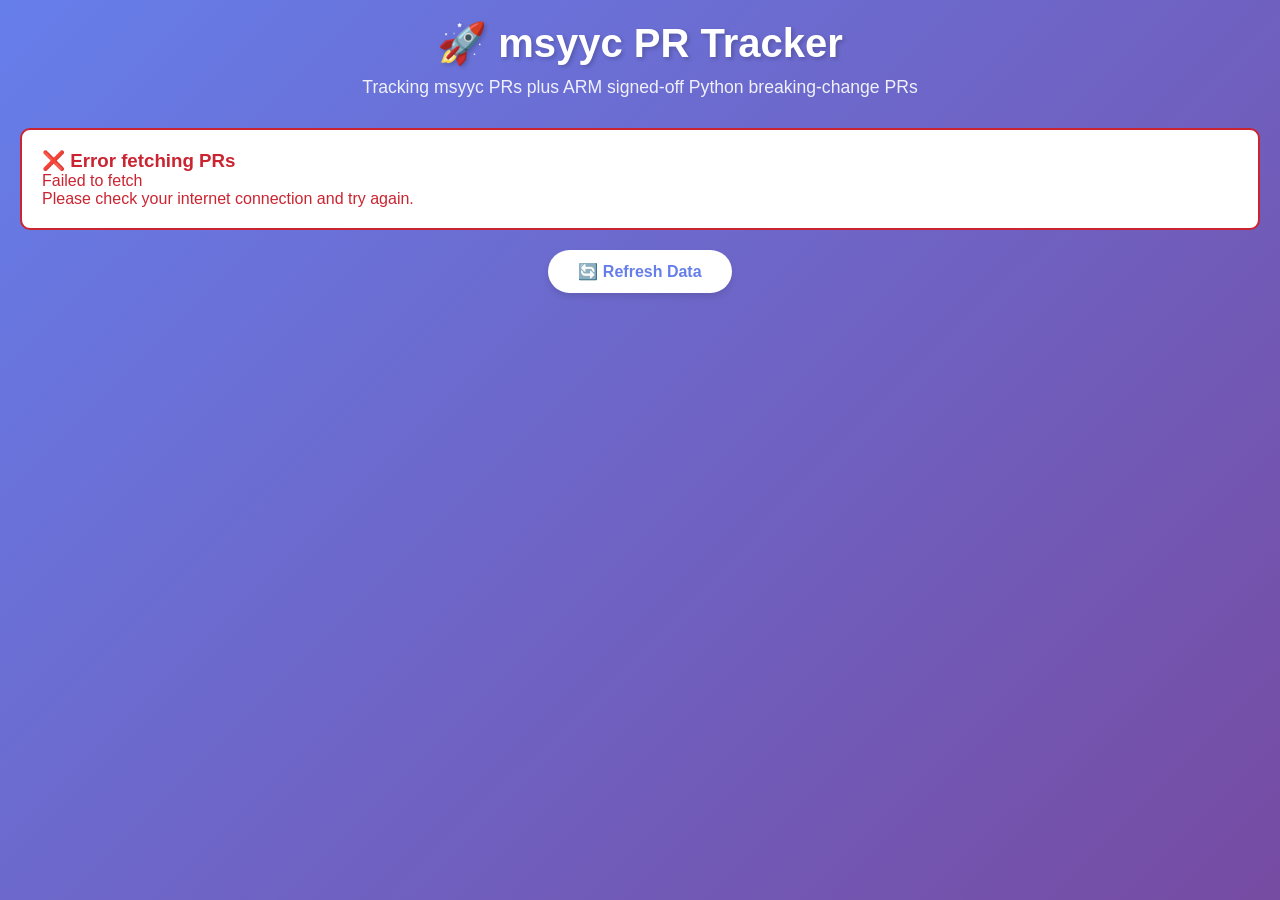
==== pr-tracker.html @ 4c2cbcf4 "Update pr-tracker.html Co-authored-by: Copilot <223556219+Copilot@users.noreply.github.com>" ====
<!DOCTYPE html>
<html lang="en">
<head>
    <meta charset="UTF-8">
    <meta name="viewport" content="width=device-width, initial-scale=1.0">
    <title>msyyc PR Tracker</title>
    <style>
        * {
            margin: 0;
            padding: 0;
            box-sizing: border-box;
        }

        body {
            font-family: -apple-system, BlinkMacSystemFont, 'Segoe UI', Roboto, Oxygen, Ubuntu, Cantarell, sans-serif;
            background: linear-gradient(135deg, #667eea 0%, #764ba2 100%);
            min-height: 100vh;
            padding: 20px;
        }

        .container {
            max-width: 1400px;
            margin: 0 auto;
        }

        .header {
            text-align: center;
            color: white;
            margin-bottom: 30px;
        }

        .header h1 {
            font-size: 2.5em;
            margin-bottom: 10px;
            text-shadow: 2px 2px 4px rgba(0,0,0,0.2);
        }

        .header .subtitle {
            font-size: 1.1em;
            opacity: 0.9;
        }

        .stats {
            display: flex;
            gap: 20px;
            margin-bottom: 30px;
            flex-wrap: wrap;
            justify-content: center;
        }

        .stat-card {
            background: white;
            padding: 20px 30px;
            border-radius: 10px;
            box-shadow: 0 4px 6px rgba(0,0,0,0.1);
            text-align: center;
            min-width: 150px;
        }

        .stat-card .number {
            font-size: 2em;
            font-weight: bold;
            color: #667eea;
        }

        .stat-card .label {
            color: #666;
            font-size: 0.9em;
            margin-top: 5px;
        }

        .loading {
            text-align: center;
            color: white;
            font-size: 1.2em;
            padding: 40px;
        }

        .spinner {
            border: 4px solid rgba(255,255,255,0.3);
            border-radius: 50%;
            border-top: 4px solid white;
            width: 40px;
            height: 40px;
            animation: spin 1s linear infinite;
            margin: 20px auto;
        }

        @keyframes spin {
            0% { transform: rotate(0deg); }
            100% { transform: rotate(360deg); }
        }

        .repo-section {
            background: white;
            border-radius: 15px;
            padding: 25px;
            margin-bottom: 30px;
            box-shadow: 0 8px 16px rgba(0,0,0,0.1);
        }

        .repo-title {
            font-size: 1.5em;
            margin-bottom: 20px;
            color: #333;
            border-bottom: 3px solid #667eea;
            padding-bottom: 10px;
            display: flex;
            align-items: center;
            gap: 10px;
        }

        .repo-title .badge {
            background: #667eea;
            color: white;
            padding: 3px 12px;
            border-radius: 20px;
            font-size: 0.6em;
            font-weight: normal;
        }

        .pr-list {
            display: grid;
            gap: 15px;
        }

        .pr-card {
            border: 1px solid #e1e4e8;
            border-radius: 8px;
            padding: 15px;
            transition: all 0.3s ease;
            background: #fafbfc;
        }

        .pr-card:hover {
            box-shadow: 0 4px 8px rgba(0,0,0,0.1);
            transform: translateY(-2px);
            background: white;
        }

        .pr-card.draft {
            opacity: 0.6;
            background: #f0f0f0;
            border-style: dashed;
        }

        .pr-header {
            display: flex;
            align-items: start;
            gap: 10px;
            margin-bottom: 10px;
        }

        .pr-number {
            background: #667eea;
            color: white;
            padding: 4px 10px;
            border-radius: 5px;
            font-weight: bold;
            font-size: 0.9em;
            flex-shrink: 0;
        }

        .pr-title {
            font-size: 1.1em;
            color: #0366d6;
            text-decoration: none;
            font-weight: 600;
            flex: 1;
            word-break: break-word;
        }

        .pr-title:hover {
            text-decoration: underline;
        }

        .pr-meta {
            display: flex;
            flex-wrap: wrap;
            gap: 15px;
            font-size: 0.85em;
            color: #586069;
            margin-top: 10px;
        }

        .pr-meta-item {
            display: flex;
            align-items: center;
            gap: 5px;
        }

        .pr-meta-item strong {
            color: #333;
        }

        .state-badge {
            display: inline-block;
            padding: 3px 10px;
            border-radius: 20px;
            font-size: 0.85em;
            font-weight: 600;
        }

        .state-open {
            background: #dcffe4;
            color: #22863a;
        }

        .state-closed {
            background: #ffd1d1;
            color: #cb2431;
        }

        .state-merged {
            background: #e1d4ff;
            color: #6f42c1;
        }

        .ci-status-badge {
            display: inline-flex;
            align-items: center;
            gap: 4px;
            padding: 3px 10px;
            border-radius: 20px;
            font-size: 0.85em;
            font-weight: 600;
        }

        .ci-success {
            background: #dcffe4;
            color: #22863a;
        }

        .ci-failure {
            background: #ffd1d1;
            color: #cb2431;
        }

        .ci-pending {
            background: #fff8c5;
            color: #735c0f;
        }

        .ci-none {
            background: #f1f1f1;
            color: #666;
        }

        .labels {
            display: flex;
            flex-wrap: wrap;
            gap: 5px;
            margin-top: 10px;
        }

        .label {
            padding: 2px 8px;
            border-radius: 3px;
            font-size: 0.75em;
            font-weight: 600;
        }

        .error {
            background: #fff;
            border: 2px solid #cb2431;
            border-radius: 10px;
            padding: 20px;
            margin: 20px 0;
            color: #cb2431;
        }

        .refresh-btn {
            background: white;
            border: none;
            padding: 12px 30px;
            border-radius: 25px;
            font-size: 1em;
            font-weight: 600;
            color: #667eea;
            cursor: pointer;
            box-shadow: 0 4px 6px rgba(0,0,0,0.1);
            transition: all 0.3s ease;
            display: block;
            margin: 20px auto;
        }

        .refresh-btn:hover {
            transform: translateY(-2px);
            box-shadow: 0 6px 12px rgba(0,0,0,0.15);
        }

        .refresh-btn:active {
            transform: translateY(0);
        }

        .last-updated {
            text-align: center;
            color: white;
            opacity: 0.8;
            font-size: 0.9em;
            margin-top: 20px;
        }

        .empty-state {
            text-align: center;
            padding: 40px;
            color: #666;
            font-style: italic;
        }
    </style>
</head>
<body>
    <div class="container">
        <div class="header">
            <h1>🚀 msyyc PR Tracker</h1>
            <div class="subtitle">Tracking msyyc PRs plus ARM signed-off Python breaking-change PRs</div>
        </div>

        <div id="loading" class="loading">
            <div class="spinner"></div>
            <div>Fetching PRs from GitHub...</div>
        </div>

        <div id="stats" style="display: none;">
            <div class="stats">
                <div class="stat-card">
                    <div class="number" id="total-prs">0</div>
                    <div class="label">Total Open PRs</div>
                </div>
                <div class="stat-card">
                    <div class="number" id="typespec-count">0</div>
                    <div class="label">TypeSpec Repo</div>
                </div>
                <div class="stat-card">
                    <div class="number" id="typespec-azure-count">0</div>
                    <div class="label">TypeSpec-Azure Repo</div>
                </div>
                <div class="stat-card">
                    <div class="number" id="autorest-python-count">0</div>
                    <div class="label">Autorest.Python Repo</div>
                </div>
            </div>
        </div>

        <div id="content"></div>

        <button class="refresh-btn" onclick="fetchAllPRs()" style="display: none;" id="refresh-btn">
            🔄 Refresh Data
        </button>

        <div class="last-updated" id="last-updated" style="display: none;"></div>
    </div>

    <script>
        const BREAKING_CHANGE_QUERY = 'is:open is:pr label:CI-BreakingChange-Python-Track2,CI-BreakingChange-Python,BreakingChange-Python-Sdk,BreakingChange-Python-Sdk-Suppression -label:Approved-SdkBreakingChange-Python,BreakingChange-Python-Sdk-Suppression-Approved,BreakingChange-Python-Sdk-Approved label:ARMSignedOff';
        const REPOS = [
            { owner: 'microsoft', name: 'typespec', fullName: 'microsoft/typespec' },
            { owner: 'Azure', name: 'typespec-azure', fullName: 'Azure/typespec-azure' },
            { owner: 'Azure', name: 'autorest.python', fullName: 'Azure/autorest.python' },
            { owner: 'Azure', name: 'azure-rest-api-specs', fullName: 'Azure/azure-rest-api-specs', searchQuery: BREAKING_CHANGE_QUERY },
            { owner: 'Azure', name: 'azure-rest-api-specs-pr', fullName: 'Azure/azure-rest-api-specs-pr', searchQuery: BREAKING_CHANGE_QUERY }
        ];

        const USERNAME = 'msyyc';
        const IGNORED_PRS = [9427, 9530, 9553, 9577, 9730, 9742, 9835, 9838, 9872];
        const IGNORED_DRAFT_PRS = [9778, 9468];

        function getHeaders() {
            return {
                'Accept': 'application/vnd.github.v3+json'
            };
        }

        async function fetchCIStatus(repo, pr) {
            try {
                const url = `https://api.github.com/repos/${repo.owner}/${repo.name}/commits/${pr.head.sha}/check-runs`;
                const response = await fetch(url, {
                    headers: getHeaders()
                });

                if (!response.ok) {
                    console.warn(`Failed to fetch CI status for PR #${pr.number}`);
                    return { state: 'none', total: 0 };
                }

                const data = await response.json();
                const checkRuns = data.check_runs || [];

                if (checkRuns.length === 0) {
                    return { state: 'none', total: 0 };
                }

                // Count check results
                const total = checkRuns.length;
                const success = checkRuns.filter(run => run.conclusion === 'success').length;
                const failure = checkRuns.filter(run => run.conclusion === 'failure' || run.conclusion === 'cancelled').length;
                const pending = checkRuns.filter(run => run.status === 'in_progress' || run.status === 'queued' || run.conclusion === null).length;

                // Determine overall state
                let state;
                if (pending > 0) {
                    state = 'pending';
                } else if (failure > 0) {
                    state = 'failure';
                } else if (success === total) {
                    state = 'success';
                } else {
                    state = 'none';
                }

                return { state, total, success, failure, pending };
            } catch (error) {
                console.warn(`Error fetching CI status for PR #${pr.number}:`, error);
                return { state: 'none', total: 0 };
            }
        }

        async function fetchPRsFromRepo(repo) {
            delete repo.searchUnavailableReason;

            if (repo.searchQuery) {
                return fetchPRsBySearch(repo);
            }

            const prs = [];
            let page = 1;
            const perPage = 100;

            while (true) {
                const url = `https://api.github.com/repos/${repo.owner}/${repo.name}/pulls?state=open&per_page=${perPage}&page=${page}`;
                
                try {
                    const response = await fetch(url, {
                        headers: getHeaders()
                    });

                    if (!response.ok) {
                        if (response.status === 403) {
                            const rateLimitRemaining = response.headers.get('X-RateLimit-Remaining');
                            const rateLimitReset = response.headers.get('X-RateLimit-Reset');
                            const resetDate = rateLimitReset ? new Date(rateLimitReset * 1000).toLocaleTimeString() : 'unknown';
                            
                            throw new Error(`GitHub API rate limit exceeded. Unauthenticated requests are limited to 60 per hour. Rate limit resets at ${resetDate}. Note: This tracker uses unauthenticated GitHub API requests.`);
                        }
                        throw new Error(`GitHub API error: ${response.status} ${response.statusText}`);
                    }

                    const data = await response.json();
                    
                    if (data.length === 0) break;

                    // Filter PRs where author is msyyc or assignee is msyyc
                    // For typespec repo, also include PRs with label 'emitter:client:python'
                    const filteredPRs = data.filter(pr => {
                        const isAuthor = pr.user && pr.user.login === USERNAME;
                        const isAssignee = pr.assignees && pr.assignees.some(assignee => assignee.login === USERNAME);
                        const hasClientPythonLabel = repo.name === 'typespec' && pr.labels && pr.labels.some(label => label.name === 'emitter:client:python');
                        return isAuthor || isAssignee || hasClientPythonLabel;
                    });

                    // Fetch CI status for each filtered PR
                    const prsWithCI = await Promise.all(
                        filteredPRs.map(async pr => {
                            const ciStatus = await fetchCIStatus(repo, pr);
                            return { ...pr, ciStatus };
                        })
                    );

                    prs.push(...prsWithCI);

                    // If we got less than perPage results, we've reached the end
                    if (data.length < perPage) break;

                    page++;
                } catch (error) {
                    console.error(`Error fetching PRs from ${repo.fullName}:`, error);
                    throw error;
                }
            }

            return prs;
        }

        async function fetchPRDetail(repo, prNumber) {
            const url = `https://api.github.com/repos/${repo.owner}/${repo.name}/pulls/${prNumber}`;
            const response = await fetch(url, {
                headers: getHeaders()
            });

            if (!response.ok) {
                console.warn(`Failed to fetch PR details for #${prNumber} in ${repo.fullName}`);
                return null;
            }

            return response.json();
        }

        async function fetchPRsBySearch(repo) {
            const prs = [];
            let page = 1;
            const perPage = 100;
            const query = `${repo.searchQuery} repo:${repo.fullName}`;

            while (true) {
                const url = `https://api.github.com/search/issues?q=${encodeURIComponent(query)}&per_page=${perPage}&page=${page}`;

                const response = await fetch(url, {
                    headers: getHeaders()
                });

                if (!response.ok) {
                    if (response.status === 422) {
                        const errorData = await response.json();
                        const inaccessible = (errorData.errors || []).some(error =>
                            typeof error.message === 'string' &&
                            error.message.includes('cannot be searched')
                        );
                        if (inaccessible) {
                            repo.searchUnavailableReason = 'Repository cannot be queried by unauthenticated GitHub API requests.';
                            console.warn(`Skipping ${repo.fullName}: ${repo.searchUnavailableReason}`);
                            return [];
                        }
                    }
                    throw new Error(`GitHub API error: ${response.status} ${response.statusText}`);
                }

                const data = await response.json();
                const items = data.items || [];

                if (items.length === 0) break;

                const detailedPRs = await Promise.all(
                    items.map(item => fetchPRDetail(repo, item.number))
                );
                const validPRs = detailedPRs.filter(Boolean);

                const prsWithCI = await Promise.all(
                    validPRs.map(async pr => {
                        const ciStatus = await fetchCIStatus(repo, pr);
                        return { ...pr, ciStatus, trackerRole: '🔖 Label Match' };
                    })
                );

                prs.push(...prsWithCI);

                if (items.length < perPage) break;
                page++;
            }

            return prs;
        }

        async function fetchAllPRs() {
            const loadingEl = document.getElementById('loading');
            const contentEl = document.getElementById('content');
            const statsEl = document.getElementById('stats');
            const refreshBtn = document.getElementById('refresh-btn');
            const lastUpdatedEl = document.getElementById('last-updated');

            loadingEl.style.display = 'block';
            contentEl.innerHTML = '';
            statsEl.style.display = 'none';
            refreshBtn.style.display = 'none';
            lastUpdatedEl.style.display = 'none';

            try {
                const results = await Promise.all(
                    REPOS.map(async repo => {
                        const prs = await fetchPRsFromRepo(repo);
                        return { repo, prs };
                    })
                );

                loadingEl.style.display = 'none';
                statsEl.style.display = 'block';
                refreshBtn.style.display = 'block';
                lastUpdatedEl.style.display = 'block';

                // Filter out ignored PRs (only for typespec repo)
                results.forEach(result => {
                    if (result.repo.name === 'typespec') {
                        result.prs = result.prs.filter(pr => !IGNORED_PRS.includes(pr.number));
                        result.prs = result.prs.filter(pr => !(IGNORED_DRAFT_PRS.includes(pr.number) && pr.draft));
                    }
                });

                // Calculate stats
                let totalPRs = 0;
                const repoStats = {};

                results.forEach(({ repo, prs }) => {
                    totalPRs += prs.length;
                    repoStats[repo.name] = prs.length;
                });

                document.getElementById('total-prs').textContent = totalPRs;
                document.getElementById('typespec-count').textContent = repoStats['typespec'] || 0;
                document.getElementById('typespec-azure-count').textContent = repoStats['typespec-azure'] || 0;
                document.getElementById('autorest-python-count').textContent = repoStats['autorest.python'] || 0;

                // Display PRs by repo
                results.forEach(({ repo, prs }) => {
                    const section = document.createElement('div');
                    section.className = 'repo-section';

                    const title = document.createElement('div');
                    title.className = 'repo-title';
                    title.innerHTML = `
                        <span>${repo.fullName}</span>
                        <span class="badge">${prs.length} PRs</span>
                    `;
                    section.appendChild(title);

                    if (prs.length === 0) {
                        const emptyState = document.createElement('div');
                        emptyState.className = 'empty-state';
                        emptyState.textContent = repo.searchUnavailableReason || 'No matching PRs found';
                        section.appendChild(emptyState);
                    } else {
                        const prList = document.createElement('div');
                        prList.className = 'pr-list';

                        // Sort PRs by PR number descending (largest first)
                        prs.sort((a, b) => b.number - a.number);

                        prs.forEach(pr => {
                            const prCard = createPRCard(pr);
                            prList.appendChild(prCard);
                        });

                        section.appendChild(prList);
                    }

                    contentEl.appendChild(section);
                });

                // Update last updated time
                const now = new Date();
                lastUpdatedEl.textContent = `Last updated: ${now.toLocaleString()}`;

            } catch (error) {
                loadingEl.style.display = 'none';
                const isRateLimitError = error.message.includes('rate limit');
                contentEl.innerHTML = `
                    <div class="error">
                        <h3>❌ Error fetching PRs</h3>
                        <p>${error.message}</p>
                        ${isRateLimitError ? 
                            '<p><strong>💡 Note:</strong> GitHub limits unauthenticated API requests to 60 per hour. Please wait for the rate limit to reset or try again later.</p>' : 
                            '<p>Please check your internet connection and try again.</p>'
                        }
                    </div>
                `;
                refreshBtn.style.display = 'block';
            }
        }

        function createPRCard(pr) {
            const card = document.createElement('div');
            card.className = 'pr-card' + (pr.draft ? ' draft' : '');

            const stateClass = pr.merged_at ? 'state-merged' : `state-${pr.state}`;
            const stateText = pr.merged_at ? 'Merged' : pr.state.charAt(0).toUpperCase() + pr.state.slice(1);

            const isAuthor = pr.user && pr.user.login === USERNAME;
            const isAssignee = pr.assignees && pr.assignees.some(assignee => assignee.login === USERNAME);
            const role = pr.trackerRole || (isAuthor ? '👤 Author' : isAssignee ? '📋 Assignee' : '🔖 Query Match');

            const createdDate = new Date(pr.created_at).toLocaleDateString();
            const updatedDate = new Date(pr.updated_at).toLocaleDateString();

            // CI Status display
            let ciStatusHTML = '';
            if (pr.ciStatus) {
                const { state, total, success, failure, pending } = pr.ciStatus;
                let ciIcon = '';
                let ciText = '';
                let ciClass = '';

                switch (state) {
                    case 'success':
                        ciIcon = '✓';
                        ciText = `CI: ${success}/${total} passed`;
                        ciClass = 'ci-success';
                        break;
                    case 'failure':
                        ciIcon = '✗';
                        ciText = `CI: ${failure} failed`;
                        ciClass = 'ci-failure';
                        break;
                    case 'pending':
                        ciIcon = '●';
                        ciText = `CI: ${pending} pending`;
                        ciClass = 'ci-pending';
                        break;
                    case 'none':
                        ciIcon = '○';
                        ciText = 'No CI';
                        ciClass = 'ci-none';
                        break;
                }

                ciStatusHTML = `
                    <span class="pr-meta-item">
                        <span class="ci-status-badge ${ciClass}">${ciIcon} ${ciText}</span>
                    </span>
                `;
            }

            card.innerHTML = `
                <div class="pr-header">
                    <span class="pr-number">#${pr.number}</span>
                    <a href="${pr.html_url}" target="_blank" class="pr-title">${escapeHtml(pr.title)}</a>
                </div>
                <div class="pr-meta">
                    ${ciStatusHTML}
                    <span class="pr-meta-item">
                        <strong>Role:</strong> ${role}
                    </span>
                    <span class="pr-meta-item">
                        <strong>Created:</strong> ${createdDate}
                    </span>
                    <span class="pr-meta-item">
                        <strong>Updated:</strong> ${updatedDate}
                    </span>
                    ${pr.user ? `
                    <span class="pr-meta-item">
                        <strong>By:</strong> ${pr.user.login}
                    </span>
                    ` : ''}
                </div>
                ${pr.labels && pr.labels.length > 0 ? `
                <div class="labels">
                    ${pr.labels.map(label => `
                        <span class="label" style="background: #${label.color}; color: ${getContrastColor(label.color)}">
                            ${escapeHtml(label.name)}
                        </span>
                    `).join('')}
                </div>
                ` : ''}
            `;

            return card;
        }

        function escapeHtml(text) {
            const map = {
                '&': '&amp;',
                '<': '&lt;',
                '>': '&gt;',
                '"': '&quot;',
                "'": '&#039;'
            };
            return text.replace(/[&<>"']/g, m => map[m]);
        }

        function getContrastColor(hexColor) {
            // Convert hex to RGB
            const r = parseInt(hexColor.substr(0, 2), 16);
            const g = parseInt(hexColor.substr(2, 2), 16);
            const b = parseInt(hexColor.substr(4, 2), 16);
            
            // Calculate luminance
            const luminance = (0.299 * r + 0.587 * g + 0.114 * b) / 255;
            
            return luminance > 0.5 ? '#000' : '#fff';
        }

        // Fetch PRs on page load
        fetchAllPRs();
    </script>
</body>
</html>
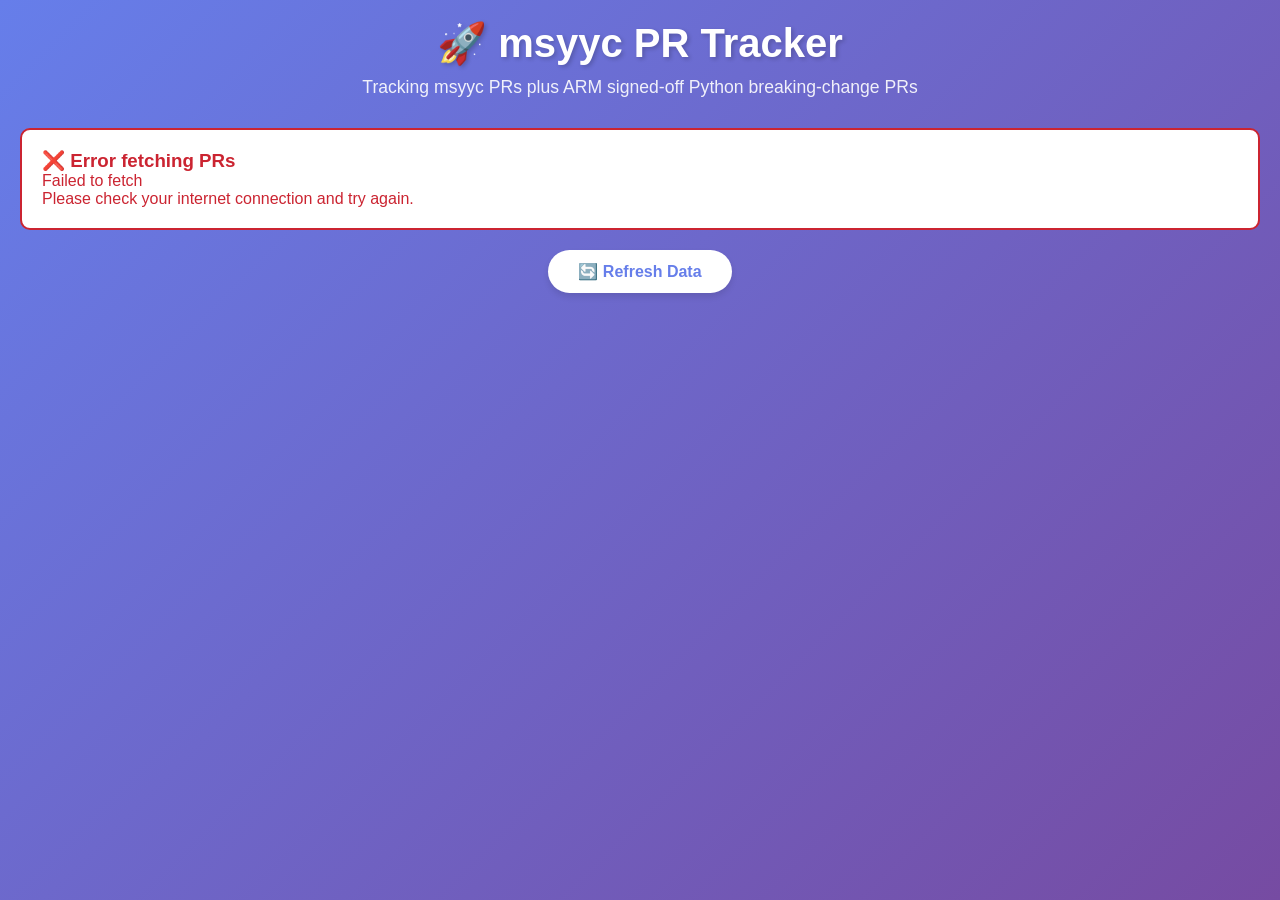
==== commit 511f7ee2: "Revert "Update files" This reverts commit 768d58f8cb196ba910398ebeabc36f434da831b3.  Co-authored-by:" ====
(no text change in the page or its own stylesheets)
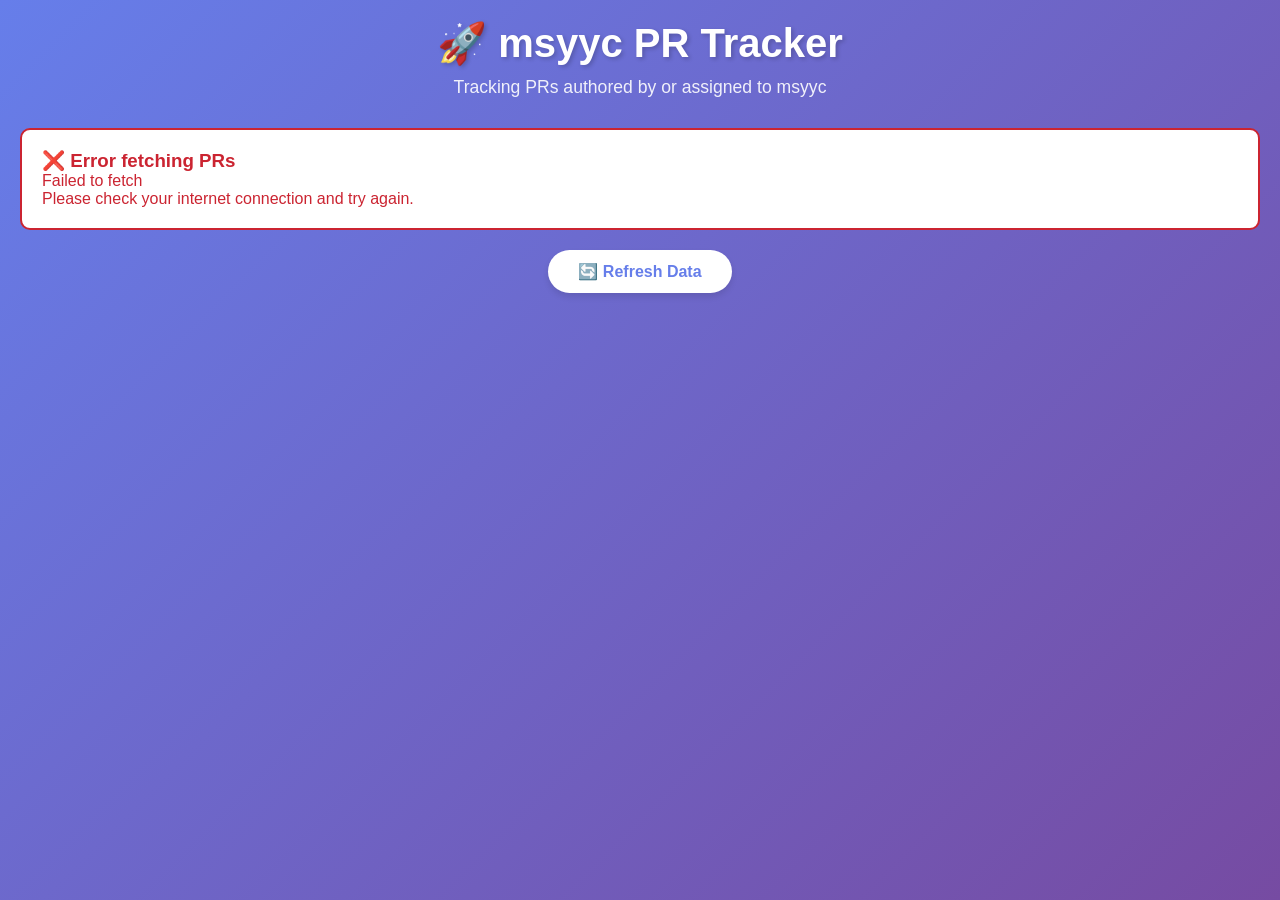
==== commit dd44d4ac: "Revert "Update pr-tracker.html" This reverts commit 4c2cbcf428eb757cc6aadbf93d0124b4676226cc.  Co-au" ====
--- a/pr-tracker.html
+++ b/pr-tracker.html
@@ -1,773 +1,695 @@
-<!DOCTYPE html>
-<html lang="en">
-<head>
-    <meta charset="UTF-8">
-    <meta name="viewport" content="width=device-width, initial-scale=1.0">
-    <title>msyyc PR Tracker</title>
-    <style>
-        * {
-            margin: 0;
-            padding: 0;
-            box-sizing: border-box;
-        }
-
-        body {
-            font-family: -apple-system, BlinkMacSystemFont, 'Segoe UI', Roboto, Oxygen, Ubuntu, Cantarell, sans-serif;
-            background: linear-gradient(135deg, #667eea 0%, #764ba2 100%);
-            min-height: 100vh;
-            padding: 20px;
-        }
-
-        .container {
-            max-width: 1400px;
-            margin: 0 auto;
-        }
-
-        .header {
-            text-align: center;
-            color: white;
-            margin-bottom: 30px;
-        }
-
-        .header h1 {
-            font-size: 2.5em;
-            margin-bottom: 10px;
-            text-shadow: 2px 2px 4px rgba(0,0,0,0.2);
-        }
-
-        .header .subtitle {
-            font-size: 1.1em;
-            opacity: 0.9;
-        }
-
-        .stats {
-            display: flex;
-            gap: 20px;
-            margin-bottom: 30px;
-            flex-wrap: wrap;
-            justify-content: center;
-        }
-
-        .stat-card {
-            background: white;
-            padding: 20px 30px;
-            border-radius: 10px;
-            box-shadow: 0 4px 6px rgba(0,0,0,0.1);
-            text-align: center;
-            min-width: 150px;
-        }
-
-        .stat-card .number {
-            font-size: 2em;
-            font-weight: bold;
-            color: #667eea;
-        }
-
-        .stat-card .label {
-            color: #666;
-            font-size: 0.9em;
-            margin-top: 5px;
-        }
-
-        .loading {
-            text-align: center;
-            color: white;
-            font-size: 1.2em;
-            padding: 40px;
-        }
-
-        .spinner {
-            border: 4px solid rgba(255,255,255,0.3);
-            border-radius: 50%;
-            border-top: 4px solid white;
-            width: 40px;
-            height: 40px;
-            animation: spin 1s linear infinite;
-            margin: 20px auto;
-        }
-
-        @keyframes spin {
-            0% { transform: rotate(0deg); }
-            100% { transform: rotate(360deg); }
-        }
-
-        .repo-section {
-            background: white;
-            border-radius: 15px;
-            padding: 25px;
-            margin-bottom: 30px;
-            box-shadow: 0 8px 16px rgba(0,0,0,0.1);
-        }
-
-        .repo-title {
-            font-size: 1.5em;
-            margin-bottom: 20px;
-            color: #333;
-            border-bottom: 3px solid #667eea;
-            padding-bottom: 10px;
-            display: flex;
-            align-items: center;
-            gap: 10px;
-        }
-
-        .repo-title .badge {
-            background: #667eea;
-            color: white;
-            padding: 3px 12px;
-            border-radius: 20px;
-            font-size: 0.6em;
-            font-weight: normal;
-        }
-
-        .pr-list {
-            display: grid;
-            gap: 15px;
-        }
-
-        .pr-card {
-            border: 1px solid #e1e4e8;
-            border-radius: 8px;
-            padding: 15px;
-            transition: all 0.3s ease;
-            background: #fafbfc;
-        }
-
-        .pr-card:hover {
-            box-shadow: 0 4px 8px rgba(0,0,0,0.1);
-            transform: translateY(-2px);
-            background: white;
-        }
-
-        .pr-card.draft {
-            opacity: 0.6;
-            background: #f0f0f0;
-            border-style: dashed;
-        }
-
-        .pr-header {
-            display: flex;
-            align-items: start;
-            gap: 10px;
-            margin-bottom: 10px;
-        }
-
-        .pr-number {
-            background: #667eea;
-            color: white;
-            padding: 4px 10px;
-            border-radius: 5px;
-            font-weight: bold;
-            font-size: 0.9em;
-            flex-shrink: 0;
-        }
-
-        .pr-title {
-            font-size: 1.1em;
-            color: #0366d6;
-            text-decoration: none;
-            font-weight: 600;
-            flex: 1;
-            word-break: break-word;
-        }
-
-        .pr-title:hover {
-            text-decoration: underline;
-        }
-
-        .pr-meta {
-            display: flex;
-            flex-wrap: wrap;
-            gap: 15px;
-            font-size: 0.85em;
-            color: #586069;
-            margin-top: 10px;
-        }
-
-        .pr-meta-item {
-            display: flex;
-            align-items: center;
-            gap: 5px;
-        }
-
-        .pr-meta-item strong {
-            color: #333;
-        }
-
-        .state-badge {
-            display: inline-block;
-            padding: 3px 10px;
-            border-radius: 20px;
-            font-size: 0.85em;
-            font-weight: 600;
-        }
-
-        .state-open {
-            background: #dcffe4;
-            color: #22863a;
-        }
-
-        .state-closed {
-            background: #ffd1d1;
-            color: #cb2431;
-        }
-
-        .state-merged {
-            background: #e1d4ff;
-            color: #6f42c1;
-        }
-
-        .ci-status-badge {
-            display: inline-flex;
-            align-items: center;
-            gap: 4px;
-            padding: 3px 10px;
-            border-radius: 20px;
-            font-size: 0.85em;
-            font-weight: 600;
-        }
-
-        .ci-success {
-            background: #dcffe4;
-            color: #22863a;
-        }
-
-        .ci-failure {
-            background: #ffd1d1;
-            color: #cb2431;
-        }
-
-        .ci-pending {
-            background: #fff8c5;
-            color: #735c0f;
-        }
-
-        .ci-none {
-            background: #f1f1f1;
-            color: #666;
-        }
-
-        .labels {
-            display: flex;
-            flex-wrap: wrap;
-            gap: 5px;
-            margin-top: 10px;
-        }
-
-        .label {
-            padding: 2px 8px;
-            border-radius: 3px;
-            font-size: 0.75em;
-            font-weight: 600;
-        }
-
-        .error {
-            background: #fff;
-            border: 2px solid #cb2431;
-            border-radius: 10px;
-            padding: 20px;
-            margin: 20px 0;
-            color: #cb2431;
-        }
-
-        .refresh-btn {
-            background: white;
-            border: none;
-            padding: 12px 30px;
-            border-radius: 25px;
-            font-size: 1em;
-            font-weight: 600;
-            color: #667eea;
-            cursor: pointer;
-            box-shadow: 0 4px 6px rgba(0,0,0,0.1);
-            transition: all 0.3s ease;
-            display: block;
-            margin: 20px auto;
-        }
-
-        .refresh-btn:hover {
-            transform: translateY(-2px);
-            box-shadow: 0 6px 12px rgba(0,0,0,0.15);
-        }
-
-        .refresh-btn:active {
-            transform: translateY(0);
-        }
-
-        .last-updated {
-            text-align: center;
-            color: white;
-            opacity: 0.8;
-            font-size: 0.9em;
-            margin-top: 20px;
-        }
-
-        .empty-state {
-            text-align: center;
-            padding: 40px;
-            color: #666;
-            font-style: italic;
-        }
-    </style>
-</head>
-<body>
-    <div class="container">
-        <div class="header">
-            <h1>🚀 msyyc PR Tracker</h1>
-            <div class="subtitle">Tracking msyyc PRs plus ARM signed-off Python breaking-change PRs</div>
-        </div>
-
-        <div id="loading" class="loading">
-            <div class="spinner"></div>
-            <div>Fetching PRs from GitHub...</div>
-        </div>
-
-        <div id="stats" style="display: none;">
-            <div class="stats">
-                <div class="stat-card">
-                    <div class="number" id="total-prs">0</div>
-                    <div class="label">Total Open PRs</div>
-                </div>
-                <div class="stat-card">
-                    <div class="number" id="typespec-count">0</div>
-                    <div class="label">TypeSpec Repo</div>
-                </div>
-                <div class="stat-card">
-                    <div class="number" id="typespec-azure-count">0</div>
-                    <div class="label">TypeSpec-Azure Repo</div>
-                </div>
-                <div class="stat-card">
-                    <div class="number" id="autorest-python-count">0</div>
-                    <div class="label">Autorest.Python Repo</div>
-                </div>
-            </div>
-        </div>
-
-        <div id="content"></div>
-
-        <button class="refresh-btn" onclick="fetchAllPRs()" style="display: none;" id="refresh-btn">
-            🔄 Refresh Data
-        </button>
-
-        <div class="last-updated" id="last-updated" style="display: none;"></div>
-    </div>
-
-    <script>
-        const BREAKING_CHANGE_QUERY = 'is:open is:pr label:CI-BreakingChange-Python-Track2,CI-BreakingChange-Python,BreakingChange-Python-Sdk,BreakingChange-Python-Sdk-Suppression -label:Approved-SdkBreakingChange-Python,BreakingChange-Python-Sdk-Suppression-Approved,BreakingChange-Python-Sdk-Approved label:ARMSignedOff';
-        const REPOS = [
-            { owner: 'microsoft', name: 'typespec', fullName: 'microsoft/typespec' },
-            { owner: 'Azure', name: 'typespec-azure', fullName: 'Azure/typespec-azure' },
-            { owner: 'Azure', name: 'autorest.python', fullName: 'Azure/autorest.python' },
-            { owner: 'Azure', name: 'azure-rest-api-specs', fullName: 'Azure/azure-rest-api-specs', searchQuery: BREAKING_CHANGE_QUERY },
-            { owner: 'Azure', name: 'azure-rest-api-specs-pr', fullName: 'Azure/azure-rest-api-specs-pr', searchQuery: BREAKING_CHANGE_QUERY }
-        ];
-
-        const USERNAME = 'msyyc';
-        const IGNORED_PRS = [9427, 9530, 9553, 9577, 9730, 9742, 9835, 9838, 9872];
-        const IGNORED_DRAFT_PRS = [9778, 9468];
-
-        function getHeaders() {
-            return {
-                'Accept': 'application/vnd.github.v3+json'
-            };
-        }
-
-        async function fetchCIStatus(repo, pr) {
-            try {
-                const url = `https://api.github.com/repos/${repo.owner}/${repo.name}/commits/${pr.head.sha}/check-runs`;
-                const response = await fetch(url, {
-                    headers: getHeaders()
-                });
-
-                if (!response.ok) {
-                    console.warn(`Failed to fetch CI status for PR #${pr.number}`);
-                    return { state: 'none', total: 0 };
-                }
-
-                const data = await response.json();
-                const checkRuns = data.check_runs || [];
-
-                if (checkRuns.length === 0) {
-                    return { state: 'none', total: 0 };
-                }
-
-                // Count check results
-                const total = checkRuns.length;
-                const success = checkRuns.filter(run => run.conclusion === 'success').length;
-                const failure = checkRuns.filter(run => run.conclusion === 'failure' || run.conclusion === 'cancelled').length;
-                const pending = checkRuns.filter(run => run.status === 'in_progress' || run.status === 'queued' || run.conclusion === null).length;
-
-                // Determine overall state
-                let state;
-                if (pending > 0) {
-                    state = 'pending';
-                } else if (failure > 0) {
-                    state = 'failure';
-                } else if (success === total) {
-                    state = 'success';
-                } else {
-                    state = 'none';
-                }
-
-                return { state, total, success, failure, pending };
-            } catch (error) {
-                console.warn(`Error fetching CI status for PR #${pr.number}:`, error);
-                return { state: 'none', total: 0 };
-            }
-        }
-
-        async function fetchPRsFromRepo(repo) {
-            delete repo.searchUnavailableReason;
-
-            if (repo.searchQuery) {
-                return fetchPRsBySearch(repo);
-            }
-
-            const prs = [];
-            let page = 1;
-            const perPage = 100;
-
-            while (true) {
-                const url = `https://api.github.com/repos/${repo.owner}/${repo.name}/pulls?state=open&per_page=${perPage}&page=${page}`;
-                
-                try {
-                    const response = await fetch(url, {
-                        headers: getHeaders()
-                    });
-
-                    if (!response.ok) {
-                        if (response.status === 403) {
-                            const rateLimitRemaining = response.headers.get('X-RateLimit-Remaining');
-                            const rateLimitReset = response.headers.get('X-RateLimit-Reset');
-                            const resetDate = rateLimitReset ? new Date(rateLimitReset * 1000).toLocaleTimeString() : 'unknown';
-                            
-                            throw new Error(`GitHub API rate limit exceeded. Unauthenticated requests are limited to 60 per hour. Rate limit resets at ${resetDate}. Note: This tracker uses unauthenticated GitHub API requests.`);
-                        }
-                        throw new Error(`GitHub API error: ${response.status} ${response.statusText}`);
-                    }
-
-                    const data = await response.json();
-                    
-                    if (data.length === 0) break;
-
-                    // Filter PRs where author is msyyc or assignee is msyyc
-                    // For typespec repo, also include PRs with label 'emitter:client:python'
-                    const filteredPRs = data.filter(pr => {
-                        const isAuthor = pr.user && pr.user.login === USERNAME;
-                        const isAssignee = pr.assignees && pr.assignees.some(assignee => assignee.login === USERNAME);
-                        const hasClientPythonLabel = repo.name === 'typespec' && pr.labels && pr.labels.some(label => label.name === 'emitter:client:python');
-                        return isAuthor || isAssignee || hasClientPythonLabel;
-                    });
-
-                    // Fetch CI status for each filtered PR
-                    const prsWithCI = await Promise.all(
-                        filteredPRs.map(async pr => {
-                            const ciStatus = await fetchCIStatus(repo, pr);
-                            return { ...pr, ciStatus };
-                        })
-                    );
-
-                    prs.push(...prsWithCI);
-
-                    // If we got less than perPage results, we've reached the end
-                    if (data.length < perPage) break;
-
-                    page++;
-                } catch (error) {
-                    console.error(`Error fetching PRs from ${repo.fullName}:`, error);
-                    throw error;
-                }
-            }
-
-            return prs;
-        }
-
-        async function fetchPRDetail(repo, prNumber) {
-            const url = `https://api.github.com/repos/${repo.owner}/${repo.name}/pulls/${prNumber}`;
-            const response = await fetch(url, {
-                headers: getHeaders()
-            });
-
-            if (!response.ok) {
-                console.warn(`Failed to fetch PR details for #${prNumber} in ${repo.fullName}`);
-                return null;
-            }
-
-            return response.json();
-        }
-
-        async function fetchPRsBySearch(repo) {
-            const prs = [];
-            let page = 1;
-            const perPage = 100;
-            const query = `${repo.searchQuery} repo:${repo.fullName}`;
-
-            while (true) {
-                const url = `https://api.github.com/search/issues?q=${encodeURIComponent(query)}&per_page=${perPage}&page=${page}`;
-
-                const response = await fetch(url, {
-                    headers: getHeaders()
-                });
-
-                if (!response.ok) {
-                    if (response.status === 422) {
-                        const errorData = await response.json();
-                        const inaccessible = (errorData.errors || []).some(error =>
-                            typeof error.message === 'string' &&
-                            error.message.includes('cannot be searched')
-                        );
-                        if (inaccessible) {
-                            repo.searchUnavailableReason = 'Repository cannot be queried by unauthenticated GitHub API requests.';
-                            console.warn(`Skipping ${repo.fullName}: ${repo.searchUnavailableReason}`);
-                            return [];
-                        }
-                    }
-                    throw new Error(`GitHub API error: ${response.status} ${response.statusText}`);
-                }
-
-                const data = await response.json();
-                const items = data.items || [];
-
-                if (items.length === 0) break;
-
-                const detailedPRs = await Promise.all(
-                    items.map(item => fetchPRDetail(repo, item.number))
-                );
-                const validPRs = detailedPRs.filter(Boolean);
-
-                const prsWithCI = await Promise.all(
-                    validPRs.map(async pr => {
-                        const ciStatus = await fetchCIStatus(repo, pr);
-                        return { ...pr, ciStatus, trackerRole: '🔖 Label Match' };
-                    })
-                );
-
-                prs.push(...prsWithCI);
-
-                if (items.length < perPage) break;
-                page++;
-            }
-
-            return prs;
-        }
-
-        async function fetchAllPRs() {
-            const loadingEl = document.getElementById('loading');
-            const contentEl = document.getElementById('content');
-            const statsEl = document.getElementById('stats');
-            const refreshBtn = document.getElementById('refresh-btn');
-            const lastUpdatedEl = document.getElementById('last-updated');
-
-            loadingEl.style.display = 'block';
-            contentEl.innerHTML = '';
-            statsEl.style.display = 'none';
-            refreshBtn.style.display = 'none';
-            lastUpdatedEl.style.display = 'none';
-
-            try {
-                const results = await Promise.all(
-                    REPOS.map(async repo => {
-                        const prs = await fetchPRsFromRepo(repo);
-                        return { repo, prs };
-                    })
-                );
-
-                loadingEl.style.display = 'none';
-                statsEl.style.display = 'block';
-                refreshBtn.style.display = 'block';
-                lastUpdatedEl.style.display = 'block';
-
-                // Filter out ignored PRs (only for typespec repo)
-                results.forEach(result => {
-                    if (result.repo.name === 'typespec') {
-                        result.prs = result.prs.filter(pr => !IGNORED_PRS.includes(pr.number));
-                        result.prs = result.prs.filter(pr => !(IGNORED_DRAFT_PRS.includes(pr.number) && pr.draft));
-                    }
-                });
-
-                // Calculate stats
-                let totalPRs = 0;
-                const repoStats = {};
-
-                results.forEach(({ repo, prs }) => {
-                    totalPRs += prs.length;
-                    repoStats[repo.name] = prs.length;
-                });
-
-                document.getElementById('total-prs').textContent = totalPRs;
-                document.getElementById('typespec-count').textContent = repoStats['typespec'] || 0;
-                document.getElementById('typespec-azure-count').textContent = repoStats['typespec-azure'] || 0;
-                document.getElementById('autorest-python-count').textContent = repoStats['autorest.python'] || 0;
-
-                // Display PRs by repo
-                results.forEach(({ repo, prs }) => {
-                    const section = document.createElement('div');
-                    section.className = 'repo-section';
-
-                    const title = document.createElement('div');
-                    title.className = 'repo-title';
-                    title.innerHTML = `
-                        <span>${repo.fullName}</span>
-                        <span class="badge">${prs.length} PRs</span>
-                    `;
-                    section.appendChild(title);
-
-                    if (prs.length === 0) {
-                        const emptyState = document.createElement('div');
-                        emptyState.className = 'empty-state';
-                        emptyState.textContent = repo.searchUnavailableReason || 'No matching PRs found';
-                        section.appendChild(emptyState);
-                    } else {
-                        const prList = document.createElement('div');
-                        prList.className = 'pr-list';
-
-                        // Sort PRs by PR number descending (largest first)
-                        prs.sort((a, b) => b.number - a.number);
-
-                        prs.forEach(pr => {
-                            const prCard = createPRCard(pr);
-                            prList.appendChild(prCard);
-                        });
-
-                        section.appendChild(prList);
-                    }
-
-                    contentEl.appendChild(section);
-                });
-
-                // Update last updated time
-                const now = new Date();
-                lastUpdatedEl.textContent = `Last updated: ${now.toLocaleString()}`;
-
-            } catch (error) {
-                loadingEl.style.display = 'none';
-                const isRateLimitError = error.message.includes('rate limit');
-                contentEl.innerHTML = `
-                    <div class="error">
-                        <h3>❌ Error fetching PRs</h3>
-                        <p>${error.message}</p>
-                        ${isRateLimitError ? 
-                            '<p><strong>💡 Note:</strong> GitHub limits unauthenticated API requests to 60 per hour. Please wait for the rate limit to reset or try again later.</p>' : 
-                            '<p>Please check your internet connection and try again.</p>'
-                        }
-                    </div>
-                `;
-                refreshBtn.style.display = 'block';
-            }
-        }
-
-        function createPRCard(pr) {
-            const card = document.createElement('div');
-            card.className = 'pr-card' + (pr.draft ? ' draft' : '');
-
-            const stateClass = pr.merged_at ? 'state-merged' : `state-${pr.state}`;
-            const stateText = pr.merged_at ? 'Merged' : pr.state.charAt(0).toUpperCase() + pr.state.slice(1);
-
-            const isAuthor = pr.user && pr.user.login === USERNAME;
-            const isAssignee = pr.assignees && pr.assignees.some(assignee => assignee.login === USERNAME);
-            const role = pr.trackerRole || (isAuthor ? '👤 Author' : isAssignee ? '📋 Assignee' : '🔖 Query Match');
-
-            const createdDate = new Date(pr.created_at).toLocaleDateString();
-            const updatedDate = new Date(pr.updated_at).toLocaleDateString();
-
-            // CI Status display
-            let ciStatusHTML = '';
-            if (pr.ciStatus) {
-                const { state, total, success, failure, pending } = pr.ciStatus;
-                let ciIcon = '';
-                let ciText = '';
-                let ciClass = '';
-
-                switch (state) {
-                    case 'success':
-                        ciIcon = '✓';
-                        ciText = `CI: ${success}/${total} passed`;
-                        ciClass = 'ci-success';
-                        break;
-                    case 'failure':
-                        ciIcon = '✗';
-                        ciText = `CI: ${failure} failed`;
-                        ciClass = 'ci-failure';
-                        break;
-                    case 'pending':
-                        ciIcon = '●';
-                        ciText = `CI: ${pending} pending`;
-                        ciClass = 'ci-pending';
-                        break;
-                    case 'none':
-                        ciIcon = '○';
-                        ciText = 'No CI';
-                        ciClass = 'ci-none';
-                        break;
-                }
-
-                ciStatusHTML = `
-                    <span class="pr-meta-item">
-                        <span class="ci-status-badge ${ciClass}">${ciIcon} ${ciText}</span>
-                    </span>
-                `;
-            }
-
-            card.innerHTML = `
-                <div class="pr-header">
-                    <span class="pr-number">#${pr.number}</span>
-                    <a href="${pr.html_url}" target="_blank" class="pr-title">${escapeHtml(pr.title)}</a>
-                </div>
-                <div class="pr-meta">
-                    ${ciStatusHTML}
-                    <span class="pr-meta-item">
-                        <strong>Role:</strong> ${role}
-                    </span>
-                    <span class="pr-meta-item">
-                        <strong>Created:</strong> ${createdDate}
-                    </span>
-                    <span class="pr-meta-item">
-                        <strong>Updated:</strong> ${updatedDate}
-                    </span>
-                    ${pr.user ? `
-                    <span class="pr-meta-item">
-                        <strong>By:</strong> ${pr.user.login}
-                    </span>
-                    ` : ''}
-                </div>
-                ${pr.labels && pr.labels.length > 0 ? `
-                <div class="labels">
-                    ${pr.labels.map(label => `
-                        <span class="label" style="background: #${label.color}; color: ${getContrastColor(label.color)}">
-                            ${escapeHtml(label.name)}
-                        </span>
-                    `).join('')}
-                </div>
-                ` : ''}
-            `;
-
-            return card;
-        }
-
-        function escapeHtml(text) {
-            const map = {
-                '&': '&amp;',
-                '<': '&lt;',
-                '>': '&gt;',
-                '"': '&quot;',
-                "'": '&#039;'
-            };
-            return text.replace(/[&<>"']/g, m => map[m]);
-        }
-
-        function getContrastColor(hexColor) {
-            // Convert hex to RGB
-            const r = parseInt(hexColor.substr(0, 2), 16);
-            const g = parseInt(hexColor.substr(2, 2), 16);
-            const b = parseInt(hexColor.substr(4, 2), 16);
-            
-            // Calculate luminance
-            const luminance = (0.299 * r + 0.587 * g + 0.114 * b) / 255;
-            
-            return luminance > 0.5 ? '#000' : '#fff';
-        }
-
-        // Fetch PRs on page load
-        fetchAllPRs();
-    </script>
-</body>
-</html>
+<!DOCTYPE html>
+<html lang="en">
+<head>
+    <meta charset="UTF-8">
+    <meta name="viewport" content="width=device-width, initial-scale=1.0">
+    <title>msyyc PR Tracker</title>
+    <style>
+        * {
+            margin: 0;
+            padding: 0;
+            box-sizing: border-box;
+        }
+
+        body {
+            font-family: -apple-system, BlinkMacSystemFont, 'Segoe UI', Roboto, Oxygen, Ubuntu, Cantarell, sans-serif;
+            background: linear-gradient(135deg, #667eea 0%, #764ba2 100%);
+            min-height: 100vh;
+            padding: 20px;
+        }
+
+        .container {
+            max-width: 1400px;
+            margin: 0 auto;
+        }
+
+        .header {
+            text-align: center;
+            color: white;
+            margin-bottom: 30px;
+        }
+
+        .header h1 {
+            font-size: 2.5em;
+            margin-bottom: 10px;
+            text-shadow: 2px 2px 4px rgba(0,0,0,0.2);
+        }
+
+        .header .subtitle {
+            font-size: 1.1em;
+            opacity: 0.9;
+        }
+
+        .stats {
+            display: flex;
+            gap: 20px;
+            margin-bottom: 30px;
+            flex-wrap: wrap;
+            justify-content: center;
+        }
+
+        .stat-card {
+            background: white;
+            padding: 20px 30px;
+            border-radius: 10px;
+            box-shadow: 0 4px 6px rgba(0,0,0,0.1);
+            text-align: center;
+            min-width: 150px;
+        }
+
+        .stat-card .number {
+            font-size: 2em;
+            font-weight: bold;
+            color: #667eea;
+        }
+
+        .stat-card .label {
+            color: #666;
+            font-size: 0.9em;
+            margin-top: 5px;
+        }
+
+        .loading {
+            text-align: center;
+            color: white;
+            font-size: 1.2em;
+            padding: 40px;
+        }
+
+        .spinner {
+            border: 4px solid rgba(255,255,255,0.3);
+            border-radius: 50%;
+            border-top: 4px solid white;
+            width: 40px;
+            height: 40px;
+            animation: spin 1s linear infinite;
+            margin: 20px auto;
+        }
+
+        @keyframes spin {
+            0% { transform: rotate(0deg); }
+            100% { transform: rotate(360deg); }
+        }
+
+        .repo-section {
+            background: white;
+            border-radius: 15px;
+            padding: 25px;
+            margin-bottom: 30px;
+            box-shadow: 0 8px 16px rgba(0,0,0,0.1);
+        }
+
+        .repo-title {
+            font-size: 1.5em;
+            margin-bottom: 20px;
+            color: #333;
+            border-bottom: 3px solid #667eea;
+            padding-bottom: 10px;
+            display: flex;
+            align-items: center;
+            gap: 10px;
+        }
+
+        .repo-title .badge {
+            background: #667eea;
+            color: white;
+            padding: 3px 12px;
+            border-radius: 20px;
+            font-size: 0.6em;
+            font-weight: normal;
+        }
+
+        .pr-list {
+            display: grid;
+            gap: 15px;
+        }
+
+        .pr-card {
+            border: 1px solid #e1e4e8;
+            border-radius: 8px;
+            padding: 15px;
+            transition: all 0.3s ease;
+            background: #fafbfc;
+        }
+
+        .pr-card:hover {
+            box-shadow: 0 4px 8px rgba(0,0,0,0.1);
+            transform: translateY(-2px);
+            background: white;
+        }
+
+        .pr-card.draft {
+            opacity: 0.6;
+            background: #f0f0f0;
+            border-style: dashed;
+        }
+
+        .pr-header {
+            display: flex;
+            align-items: start;
+            gap: 10px;
+            margin-bottom: 10px;
+        }
+
+        .pr-number {
+            background: #667eea;
+            color: white;
+            padding: 4px 10px;
+            border-radius: 5px;
+            font-weight: bold;
+            font-size: 0.9em;
+            flex-shrink: 0;
+        }
+
+        .pr-title {
+            font-size: 1.1em;
+            color: #0366d6;
+            text-decoration: none;
+            font-weight: 600;
+            flex: 1;
+            word-break: break-word;
+        }
+
+        .pr-title:hover {
+            text-decoration: underline;
+        }
+
+        .pr-meta {
+            display: flex;
+            flex-wrap: wrap;
+            gap: 15px;
+            font-size: 0.85em;
+            color: #586069;
+            margin-top: 10px;
+        }
+
+        .pr-meta-item {
+            display: flex;
+            align-items: center;
+            gap: 5px;
+        }
+
+        .pr-meta-item strong {
+            color: #333;
+        }
+
+        .state-badge {
+            display: inline-block;
+            padding: 3px 10px;
+            border-radius: 20px;
+            font-size: 0.85em;
+            font-weight: 600;
+        }
+
+        .state-open {
+            background: #dcffe4;
+            color: #22863a;
+        }
+
+        .state-closed {
+            background: #ffd1d1;
+            color: #cb2431;
+        }
+
+        .state-merged {
+            background: #e1d4ff;
+            color: #6f42c1;
+        }
+
+        .ci-status-badge {
+            display: inline-flex;
+            align-items: center;
+            gap: 4px;
+            padding: 3px 10px;
+            border-radius: 20px;
+            font-size: 0.85em;
+            font-weight: 600;
+        }
+
+        .ci-success {
+            background: #dcffe4;
+            color: #22863a;
+        }
+
+        .ci-failure {
+            background: #ffd1d1;
+            color: #cb2431;
+        }
+
+        .ci-pending {
+            background: #fff8c5;
+            color: #735c0f;
+        }
+
+        .ci-none {
+            background: #f1f1f1;
+            color: #666;
+        }
+
+        .labels {
+            display: flex;
+            flex-wrap: wrap;
+            gap: 5px;
+            margin-top: 10px;
+        }
+
+        .label {
+            padding: 2px 8px;
+            border-radius: 3px;
+            font-size: 0.75em;
+            font-weight: 600;
+        }
+
+        .error {
+            background: #fff;
+            border: 2px solid #cb2431;
+            border-radius: 10px;
+            padding: 20px;
+            margin: 20px 0;
+            color: #cb2431;
+        }
+
+        .refresh-btn {
+            background: white;
+            border: none;
+            padding: 12px 30px;
+            border-radius: 25px;
+            font-size: 1em;
+            font-weight: 600;
+            color: #667eea;
+            cursor: pointer;
+            box-shadow: 0 4px 6px rgba(0,0,0,0.1);
+            transition: all 0.3s ease;
+            display: block;
+            margin: 20px auto;
+        }
+
+        .refresh-btn:hover {
+            transform: translateY(-2px);
+            box-shadow: 0 6px 12px rgba(0,0,0,0.15);
+        }
+
+        .refresh-btn:active {
+            transform: translateY(0);
+        }
+
+        .last-updated {
+            text-align: center;
+            color: white;
+            opacity: 0.8;
+            font-size: 0.9em;
+            margin-top: 20px;
+        }
+
+        .empty-state {
+            text-align: center;
+            padding: 40px;
+            color: #666;
+            font-style: italic;
+        }
+    </style>
+</head>
+<body>
+    <div class="container">
+        <div class="header">
+            <h1>🚀 msyyc PR Tracker</h1>
+            <div class="subtitle">Tracking PRs authored by or assigned to msyyc</div>
+        </div>
+
+        <div id="loading" class="loading">
+            <div class="spinner"></div>
+            <div>Fetching PRs from GitHub...</div>
+        </div>
+
+        <div id="stats" style="display: none;">
+            <div class="stats">
+                <div class="stat-card">
+                    <div class="number" id="total-prs">0</div>
+                    <div class="label">Total Open PRs</div>
+                </div>
+                <div class="stat-card">
+                    <div class="number" id="typespec-count">0</div>
+                    <div class="label">TypeSpec Repo</div>
+                </div>
+                <div class="stat-card">
+                    <div class="number" id="typespec-azure-count">0</div>
+                    <div class="label">TypeSpec-Azure Repo</div>
+                </div>
+                <div class="stat-card">
+                    <div class="number" id="autorest-python-count">0</div>
+                    <div class="label">Autorest.Python Repo</div>
+                </div>
+            </div>
+        </div>
+
+        <div id="content"></div>
+
+        <button class="refresh-btn" onclick="fetchAllPRs()" style="display: none;" id="refresh-btn">
+            🔄 Refresh Data
+        </button>
+
+        <div class="last-updated" id="last-updated" style="display: none;"></div>
+    </div>
+
+    <script>
+        const REPOS = [
+            { owner: 'microsoft', name: 'typespec', fullName: 'microsoft/typespec' },
+            { owner: 'Azure', name: 'typespec-azure', fullName: 'Azure/typespec-azure' },
+            { owner: 'Azure', name: 'autorest.python', fullName: 'Azure/autorest.python' }
+        ];
+
+        const USERNAME = 'msyyc';
+        const IGNORED_PRS = [9427, 9530, 9553, 9577, 9730, 9742, 9835, 9838, 9872];
+        const IGNORED_DRAFT_PRS = [9778, 9468];
+
+        function getHeaders() {
+            return {
+                'Accept': 'application/vnd.github.v3+json'
+            };
+        }
+
+        async function fetchCIStatus(repo, pr) {
+            try {
+                const url = `https://api.github.com/repos/${repo.owner}/${repo.name}/commits/${pr.head.sha}/check-runs`;
+                const response = await fetch(url, {
+                    headers: getHeaders()
+                });
+
+                if (!response.ok) {
+                    console.warn(`Failed to fetch CI status for PR #${pr.number}`);
+                    return { state: 'none', total: 0 };
+                }
+
+                const data = await response.json();
+                const checkRuns = data.check_runs || [];
+
+                if (checkRuns.length === 0) {
+                    return { state: 'none', total: 0 };
+                }
+
+                // Count check results
+                const total = checkRuns.length;
+                const success = checkRuns.filter(run => run.conclusion === 'success').length;
+                const failure = checkRuns.filter(run => run.conclusion === 'failure' || run.conclusion === 'cancelled').length;
+                const pending = checkRuns.filter(run => run.status === 'in_progress' || run.status === 'queued' || run.conclusion === null).length;
+
+                // Determine overall state
+                let state;
+                if (pending > 0) {
+                    state = 'pending';
+                } else if (failure > 0) {
+                    state = 'failure';
+                } else if (success === total) {
+                    state = 'success';
+                } else {
+                    state = 'none';
+                }
+
+                return { state, total, success, failure, pending };
+            } catch (error) {
+                console.warn(`Error fetching CI status for PR #${pr.number}:`, error);
+                return { state: 'none', total: 0 };
+            }
+        }
+
+        async function fetchPRsFromRepo(repo) {
+            const prs = [];
+            let page = 1;
+            const perPage = 100;
+
+            while (true) {
+                const url = `https://api.github.com/repos/${repo.owner}/${repo.name}/pulls?state=open&per_page=${perPage}&page=${page}`;
+                
+                try {
+                    const response = await fetch(url, {
+                        headers: getHeaders()
+                    });
+
+                    if (!response.ok) {
+                        if (response.status === 403) {
+                            const rateLimitRemaining = response.headers.get('X-RateLimit-Remaining');
+                            const rateLimitReset = response.headers.get('X-RateLimit-Reset');
+                            const resetDate = rateLimitReset ? new Date(rateLimitReset * 1000).toLocaleTimeString() : 'unknown';
+                            
+                            throw new Error(`GitHub API rate limit exceeded. Unauthenticated requests are limited to 60 per hour. Rate limit resets at ${resetDate}. Note: This tracker uses unauthenticated GitHub API requests.`);
+                        }
+                        throw new Error(`GitHub API error: ${response.status} ${response.statusText}`);
+                    }
+
+                    const data = await response.json();
+                    
+                    if (data.length === 0) break;
+
+                    // Filter PRs where author is msyyc or assignee is msyyc
+                    // For typespec repo, also include PRs with label 'emitter:client:python'
+                    const filteredPRs = data.filter(pr => {
+                        const isAuthor = pr.user && pr.user.login === USERNAME;
+                        const isAssignee = pr.assignees && pr.assignees.some(assignee => assignee.login === USERNAME);
+                        const hasClientPythonLabel = repo.name === 'typespec' && pr.labels && pr.labels.some(label => label.name === 'emitter:client:python');
+                        return isAuthor || isAssignee || hasClientPythonLabel;
+                    });
+
+                    // Fetch CI status for each filtered PR
+                    const prsWithCI = await Promise.all(
+                        filteredPRs.map(async pr => {
+                            const ciStatus = await fetchCIStatus(repo, pr);
+                            return { ...pr, ciStatus };
+                        })
+                    );
+
+                    prs.push(...prsWithCI);
+
+                    // If we got less than perPage results, we've reached the end
+                    if (data.length < perPage) break;
+
+                    page++;
+                } catch (error) {
+                    console.error(`Error fetching PRs from ${repo.fullName}:`, error);
+                    throw error;
+                }
+            }
+
+            return prs;
+        }
+
+        async function fetchAllPRs() {
+            const loadingEl = document.getElementById('loading');
+            const contentEl = document.getElementById('content');
+            const statsEl = document.getElementById('stats');
+            const refreshBtn = document.getElementById('refresh-btn');
+            const lastUpdatedEl = document.getElementById('last-updated');
+
+            loadingEl.style.display = 'block';
+            contentEl.innerHTML = '';
+            statsEl.style.display = 'none';
+            refreshBtn.style.display = 'none';
+            lastUpdatedEl.style.display = 'none';
+
+            try {
+                const results = await Promise.all(
+                    REPOS.map(async repo => {
+                        const prs = await fetchPRsFromRepo(repo);
+                        return { repo, prs };
+                    })
+                );
+
+                loadingEl.style.display = 'none';
+                statsEl.style.display = 'block';
+                refreshBtn.style.display = 'block';
+                lastUpdatedEl.style.display = 'block';
+
+                // Filter out ignored PRs (only for typespec repo)
+                results.forEach(result => {
+                    if (result.repo.name === 'typespec') {
+                        result.prs = result.prs.filter(pr => !IGNORED_PRS.includes(pr.number));
+                        result.prs = result.prs.filter(pr => !(IGNORED_DRAFT_PRS.includes(pr.number) && pr.draft));
+                    }
+                });
+
+                // Calculate stats
+                let totalPRs = 0;
+                const repoStats = {};
+
+                results.forEach(({ repo, prs }) => {
+                    totalPRs += prs.length;
+                    repoStats[repo.name] = prs.length;
+                });
+
+                document.getElementById('total-prs').textContent = totalPRs;
+                document.getElementById('typespec-count').textContent = repoStats['typespec'] || 0;
+                document.getElementById('typespec-azure-count').textContent = repoStats['typespec-azure'] || 0;
+                document.getElementById('autorest-python-count').textContent = repoStats['autorest.python'] || 0;
+
+                // Display PRs by repo
+                results.forEach(({ repo, prs }) => {
+                    const section = document.createElement('div');
+                    section.className = 'repo-section';
+
+                    const title = document.createElement('div');
+                    title.className = 'repo-title';
+                    title.innerHTML = `
+                        <span>${repo.fullName}</span>
+                        <span class="badge">${prs.length} PRs</span>
+                    `;
+                    section.appendChild(title);
+
+                    if (prs.length === 0) {
+                        const emptyState = document.createElement('div');
+                        emptyState.className = 'empty-state';
+                        emptyState.textContent = 'No PRs found for msyyc';
+                        section.appendChild(emptyState);
+                    } else {
+                        const prList = document.createElement('div');
+                        prList.className = 'pr-list';
+
+                        // Sort PRs by PR number descending (largest first)
+                        prs.sort((a, b) => b.number - a.number);
+
+                        prs.forEach(pr => {
+                            const prCard = createPRCard(pr);
+                            prList.appendChild(prCard);
+                        });
+
+                        section.appendChild(prList);
+                    }
+
+                    contentEl.appendChild(section);
+                });
+
+                // Update last updated time
+                const now = new Date();
+                lastUpdatedEl.textContent = `Last updated: ${now.toLocaleString()}`;
+
+            } catch (error) {
+                loadingEl.style.display = 'none';
+                const isRateLimitError = error.message.includes('rate limit');
+                contentEl.innerHTML = `
+                    <div class="error">
+                        <h3>❌ Error fetching PRs</h3>
+                        <p>${error.message}</p>
+                        ${isRateLimitError ? 
+                            '<p><strong>💡 Note:</strong> GitHub limits unauthenticated API requests to 60 per hour. Please wait for the rate limit to reset or try again later.</p>' : 
+                            '<p>Please check your internet connection and try again.</p>'
+                        }
+                    </div>
+                `;
+                refreshBtn.style.display = 'block';
+            }
+        }
+
+        function createPRCard(pr) {
+            const card = document.createElement('div');
+            card.className = 'pr-card' + (pr.draft ? ' draft' : '');
+
+            const stateClass = pr.merged_at ? 'state-merged' : `state-${pr.state}`;
+            const stateText = pr.merged_at ? 'Merged' : pr.state.charAt(0).toUpperCase() + pr.state.slice(1);
+
+            const isAuthor = pr.user && pr.user.login === USERNAME;
+            const isAssignee = pr.assignees && pr.assignees.some(assignee => assignee.login === USERNAME);
+            const role = isAuthor ? '👤 Author' : '📋 Assignee';
+
+            const createdDate = new Date(pr.created_at).toLocaleDateString();
+            const updatedDate = new Date(pr.updated_at).toLocaleDateString();
+
+            // CI Status display
+            let ciStatusHTML = '';
+            if (pr.ciStatus) {
+                const { state, total, success, failure, pending } = pr.ciStatus;
+                let ciIcon = '';
+                let ciText = '';
+                let ciClass = '';
+
+                switch (state) {
+                    case 'success':
+                        ciIcon = '✓';
+                        ciText = `CI: ${success}/${total} passed`;
+                        ciClass = 'ci-success';
+                        break;
+                    case 'failure':
+                        ciIcon = '✗';
+                        ciText = `CI: ${failure} failed`;
+                        ciClass = 'ci-failure';
+                        break;
+                    case 'pending':
+                        ciIcon = '●';
+                        ciText = `CI: ${pending} pending`;
+                        ciClass = 'ci-pending';
+                        break;
+                    case 'none':
+                        ciIcon = '○';
+                        ciText = 'No CI';
+                        ciClass = 'ci-none';
+                        break;
+                }
+
+                ciStatusHTML = `
+                    <span class="pr-meta-item">
+                        <span class="ci-status-badge ${ciClass}">${ciIcon} ${ciText}</span>
+                    </span>
+                `;
+            }
+
+            card.innerHTML = `
+                <div class="pr-header">
+                    <span class="pr-number">#${pr.number}</span>
+                    <a href="${pr.html_url}" target="_blank" class="pr-title">${escapeHtml(pr.title)}</a>
+                </div>
+                <div class="pr-meta">
+                    ${ciStatusHTML}
+                    <span class="pr-meta-item">
+                        <strong>Role:</strong> ${role}
+                    </span>
+                    <span class="pr-meta-item">
+                        <strong>Created:</strong> ${createdDate}
+                    </span>
+                    <span class="pr-meta-item">
+                        <strong>Updated:</strong> ${updatedDate}
+                    </span>
+                    ${pr.user ? `
+                    <span class="pr-meta-item">
+                        <strong>By:</strong> ${pr.user.login}
+                    </span>
+                    ` : ''}
+                </div>
+                ${pr.labels && pr.labels.length > 0 ? `
+                <div class="labels">
+                    ${pr.labels.map(label => `
+                        <span class="label" style="background: #${label.color}; color: ${getContrastColor(label.color)}">
+                            ${escapeHtml(label.name)}
+                        </span>
+                    `).join('')}
+                </div>
+                ` : ''}
+            `;
+
+            return card;
+        }
+
+        function escapeHtml(text) {
+            const map = {
+                '&': '&amp;',
+                '<': '&lt;',
+                '>': '&gt;',
+                '"': '&quot;',
+                "'": '&#039;'
+            };
+            return text.replace(/[&<>"']/g, m => map[m]);
+        }
+
+        function getContrastColor(hexColor) {
+            // Convert hex to RGB
+            const r = parseInt(hexColor.substr(0, 2), 16);
+            const g = parseInt(hexColor.substr(2, 2), 16);
+            const b = parseInt(hexColor.substr(4, 2), 16);
+            
+            // Calculate luminance
+            const luminance = (0.299 * r + 0.587 * g + 0.114 * b) / 255;
+            
+            return luminance > 0.5 ? '#000' : '#fff';
+        }
+
+        // Fetch PRs on page load
+        fetchAllPRs();
+    </script>
+</body>
+</html>
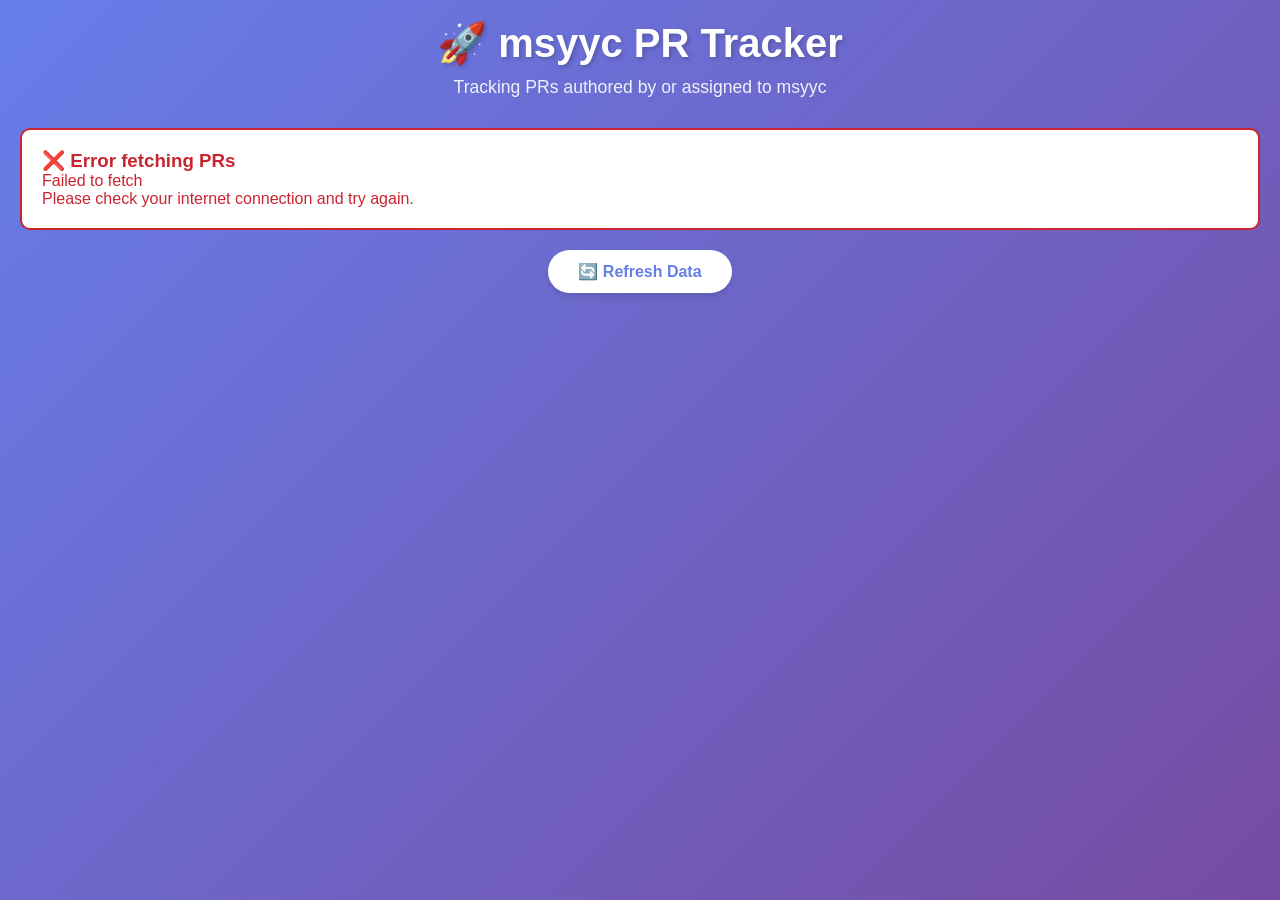
==== commit cb79f121: "Ignore typespec PR #10274 in pr-tracker Co-authored-by: Copilot <223556219+Copilot@users.noreply.git" ====
--- a/pr-tracker.html
+++ b/pr-tracker.html
@@ -359,7 +359,7 @@
         ];
 
         const USERNAME = 'msyyc';
-        const IGNORED_PRS = [9427, 9530, 9553, 9577, 9730, 9742, 9835, 9838, 9872];
+        const IGNORED_PRS = [9427, 9530, 9553, 9577, 9730, 9742, 9835, 9838, 9872, 10038, 10145, 10274];
         const IGNORED_DRAFT_PRS = [9778, 9468];
 
         function getHeaders() {
